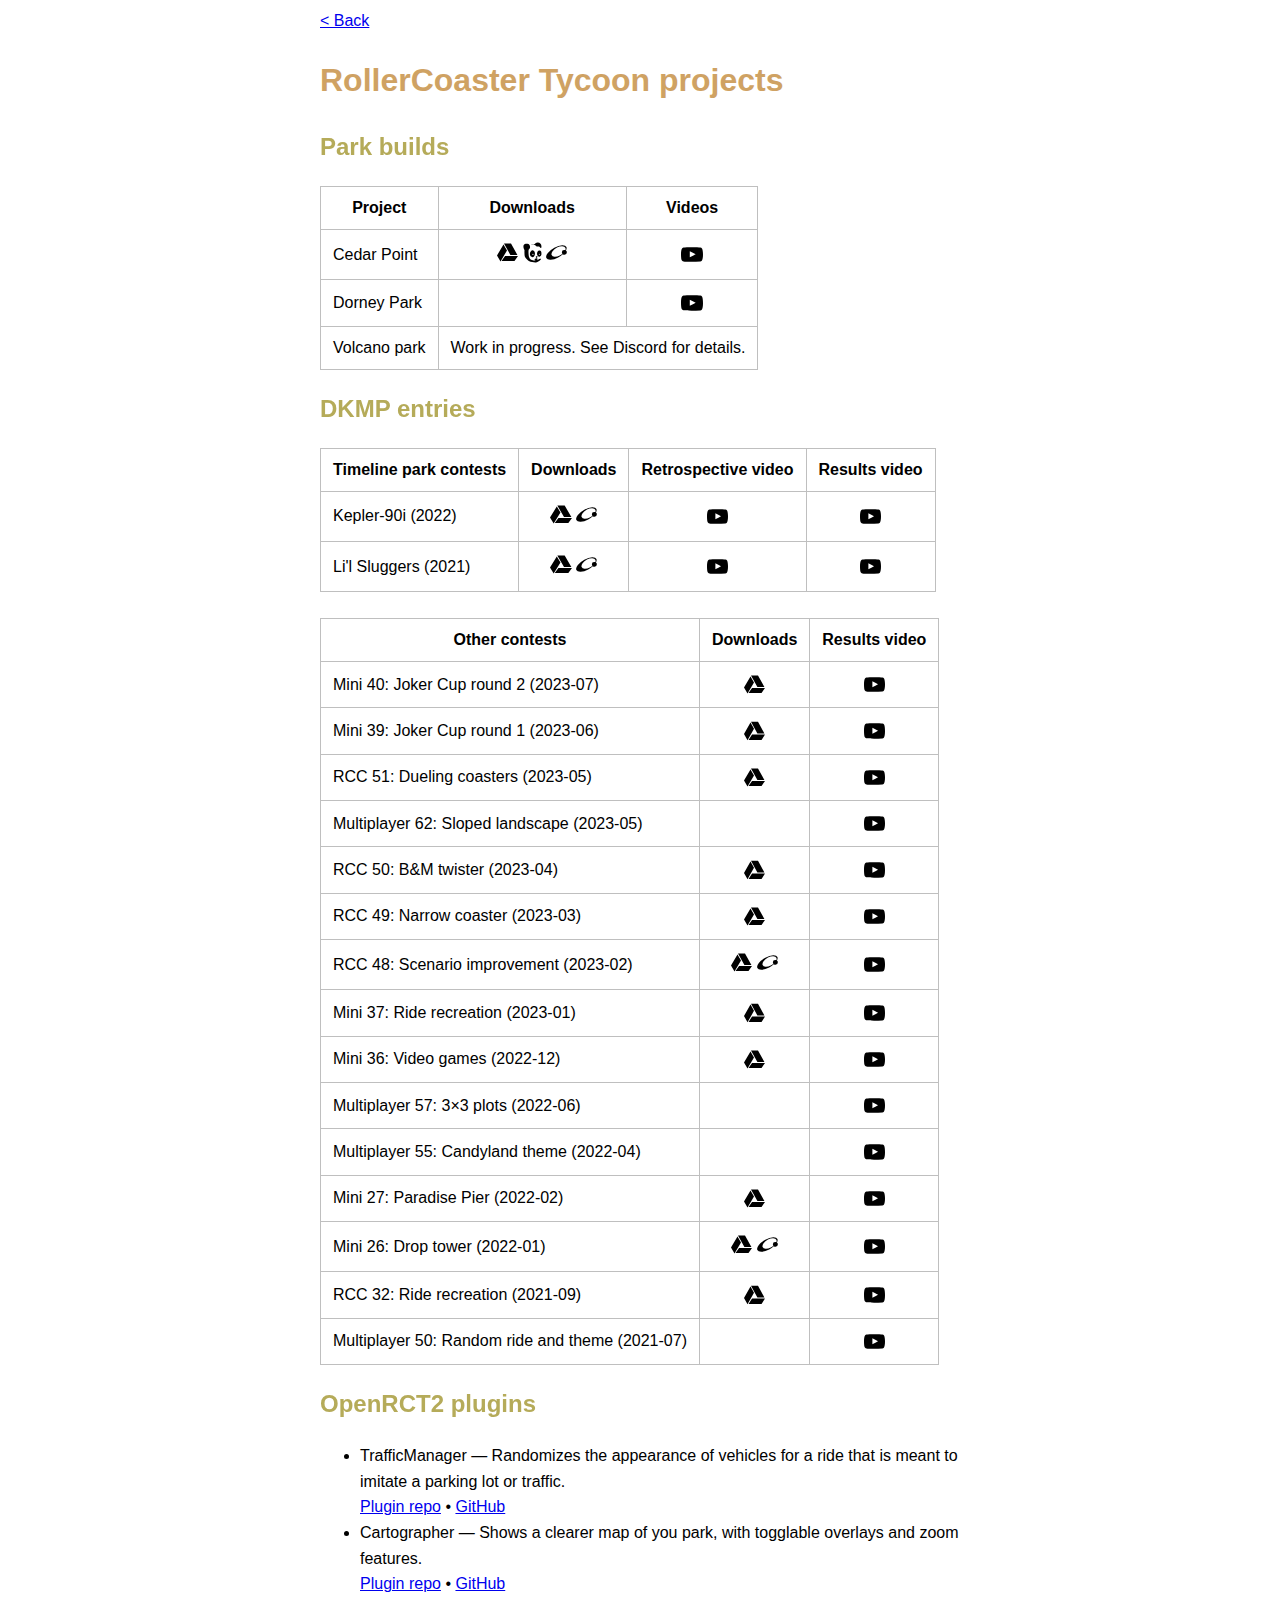
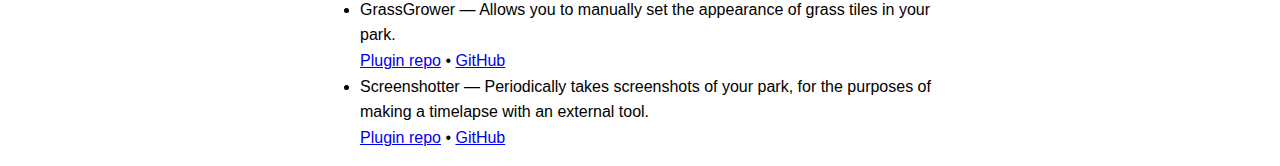
==== rct/index.htm @ 6f195c85 "Fixed viewport for subpage" ====
<html lang="en-US">
<head>
    <meta charset="utf-8" />
    <meta name="viewport" content="width=device-width, initial-scale=1" />
    <title>FidHub</title>
    <link rel="icon" href="../favicon.ico" type="image/x-icon" />
    <link rel="stylesheet" href="../style.css" />
</head>
<body>
    <p><a href="../index.htm">&lt; Back</a></p>

    <h1>RollerCoaster Tycoon projects</h1>

    <h2>Park builds</h2>

    <table class="t-icons">
        <thead>
            <tr>
                <th>Project</th>
                <th>Downloads</th>
                <th>Videos</th>
            </tr>
        </thead>
        <tbody>
            <tr>
                <td>Cedar Point</td>
                <td><a href="https://drive.google.com/file/d/1gc_vJs3fR3Vi9J7iD9-yuD6pSBfdVIbd/view"><img class="link-gd" /></a> <a href="https://rctgo.com/downloads/view/cedar-point.22290"><img class="link-rg" /></a> <a href="https://www.nedesigns.com/park/5565/cedar-point/"><img class="link-ne" /></a></td>
                <td><a href="https://www.youtube.com/watch?v=amf9PWdWuFU&list=PLbabtOSGZNUxZc7OFvXo0hi64w9JeYKJE" target="_blank"><img class="link-yt" /></a></td>
            </tr>
            <tr>
                <td>Dorney Park</td>
                <td></td>
                <td><a href="https://www.youtube.com/watch?v=X890_nvZglI&list=PLbabtOSGZNUwFXe8n9dA5645yPnpThLkH"><img class="link-yt" /></a></td>
            </tr>
            <tr>
                <td>Volcano park</td>
                <td colspan="2">Work in progress. See Discord for details.</td>
            </tr>
        </tbody>
    </table>

    <h2>DKMP entries</h2>

    <table class="t-icons">
        <thead>
            <tr>
                <th>Timeline park contests</th>
                <th>Downloads</th>
                <th>Retrospective video</th>
                <th>Results video</th>
            </tr>
        </thead>
        <tbody>
            <tr>
                <td>Kepler-90i (2022)</td>
                <td><a href="https://drive.google.com/drive/folders/1OI5TkJDnBoIST8NM_QRjdTy2SYijcrn4"><img class="link-gd" /></a>
                    <a href="https://www.nedesigns.com/park/5638/kepler-90i/" target="_blank"><img class="link-ne" /></a></td>
                <td><a href="https://www.youtube.com/watch?v=HYD09rx4POQ" target="_blank"><img class="link-yt" /></a></td>
                <td><a href="https://www.youtube.com/watch?v=KNqNbwUuA6A&t=796s" target="_blank"><img class="link-yt" /></a></td>
            </tr>
            <tr>
                <td>Li'l Sluggers (2021)</td>
                <td><a href="https://drive.google.com/drive/folders/19cvYJHW0ir-hheO2KJCT02pTV4e1hE-E"><img class="link-gd" /></a>
                    <a href="https://www.nedesigns.com/park/5392/lil-sluggers/" target="_blank"><img class="link-ne" /></a></td>
                <td><a href="https://www.youtube.com/watch?v=KJ4yTk5TBaY" target="_blank"><img class="link-yt" /></a></td>
                <td><a href="https://www.youtube.com/watch?v=I3gF3OfRXxI&t=1633s" target="_blank"><img class="link-yt" /></a></td>
            </tr>
        </tbody>
    </table>

    <div>&nbsp;</div>

    <table class="t-icons">
        <thead>
            <tr>
                <th>Other contests</th>
                <th>Downloads</th>
                <th>Results video</th>
            </tr>
        </thead>
        <tbody>
            <tr>
                <td>Mini 40: Joker Cup round 2 (2023-07)</td>
                <td><a href="https://drive.google.com/file/d/1BiJ7QRnJJi779etW03TsaX_UEcBsDR3u/view?usp=drive_link" target="_blank"><img class="link-gd" /></a></td>
                <td><a href="https://www.youtube.com/watch?v=7hAXNTuazs0&t=211s" target="_blank"><img class="link-yt" /></a></td>
            </tr>
            <tr>
                <td>Mini 39: Joker Cup round 1 (2023-06)</td>
                <td><a href="https://drive.google.com/file/d/1jZvfzvbbLia24uxDmwNtQcc_N4i1K9YG/view?usp=drive_link" target="_blank"><img class="link-gd" /></a></td>
                <td><a href="https://www.youtube.com/watch?v=8KJWfIyfAtw&t=1151s" target="_blank"><img class="link-yt" /></a></td>
            </tr>
            <tr>
                <td>RCC 51: Dueling coasters (2023-05)</td>
                <td><a href="https://drive.google.com/file/d/1iN8F0Q5J5rtuz5LrBmnVoBS1Uq6EWnL-/view?usp=drive_link" target="_blank"><img class="link-gd" /></a></td>
                <td><a href="https://www.youtube.com/watch?v=T_H5NudSYX8&t=973s" target="_blank"><img class="link-yt" /></a></td>
            </tr>
            <tr>
                <td>Multiplayer 62: Sloped landscape (2023-05)</td>
                <td>&nbsp;</td>
                <td><a href="https://www.youtube.com/watch?v=wPQ5vpJ-B8Q&t=470s" target="_blank"><img class="link-yt" /></a></td>
            </tr>
            <tr>
                <td>RCC 50: B&M twister (2023-04)</td>
                <td><a href="https://drive.google.com/file/d/1bs9PsoO1-B7i1qr7zkMzXRK-gbSa1Too/view?usp=drive_link" target="_blank"><img class="link-gd" /></a></td>
                <td><a href="https://www.youtube.com/watch?v=QxFXsH9hNyk&t=728s" target="_blank"><img class="link-yt" /></a></td>
            </tr>
            <tr>
                <td>RCC 49: Narrow coaster (2023-03)</td>
                <td><a href="https://drive.google.com/file/d/1ZlBJBwFX24v_FJtAfuhocDponcIwSm1d/view?usp=drive_link" target="_blank"><img class="link-gd" /></a></td>
                <td><a href="https://www.youtube.com/watch?v=XQoaXx7ij8g&t=1483s" target="_blank"><img class="link-yt" /></a></td>
            </tr>
            <tr>
                <td>RCC 48: Scenario improvement (2023-02)</td>
                <td><a href="https://drive.google.com/file/d/1pwNrAit6oL0l1K-_mH8jf2N72FS8YJyu/view?usp=drive_link" target="_blank"><img class="link-gd" /></a>
                    <a href="https://www.nedesigns.com/park/5689/ignitemare/" target="_blank"><img class="link-ne" /></a></td>
                <td><a href="https://www.youtube.com/watch?v=H4U0tIYms6o&t=1746s" target="_blank"><img class="link-yt" /></a></td>
            </tr>
            <tr>
                <td>Mini 37: Ride recreation (2023-01)</td>
                <td><a href="https://drive.google.com/file/d/1RBY05Sz0kgm6foBi7lDgT61oTfxeSy9e/view?usp=drive_link" target="_blank"><img class="link-gd" /></a></td>
                <td><a href="https://www.youtube.com/watch?v=xSpmFkECP4o&t=716s" target="_blank"><img class="link-yt" /></a></td>
            </tr>
            <tr>
                <td>Mini 36: Video games (2022-12)</td>
                <td><a href="https://drive.google.com/file/d/1E6umGT_bdUYykawOpGY-VFIwyYyM0j8T/view?usp=drive_link" target="_blank"><img class="link-gd" /></a></td>
                <td><a href="https://www.youtube.com/watch?v=iPtPHmQt_M0&t=541s" target="_blank"><img class="link-yt" /></a></td>
            </tr>
            <tr>
                <td>Multiplayer 57: 3&times;3 plots (2022-06)</td>
                <td>&nbsp;</td>
                <td><a href="https://www.youtube.com/watch?v=a6n1h_CzZNo&t=564s" target="_blank"><img class="link-yt" /></a></td>
            </tr>
            <tr>
                <td>Multiplayer 55: Candyland theme (2022-04)</td>
                <td>&nbsp;</td>
                <td><a href="https://www.youtube.com/watch?v=qed-fkrnTxI&t=391s" target="_blank"><img class="link-yt" /></a></td>
            </tr>
            <tr>
                <td>Mini 27: Paradise Pier (2022-02)</td>
                <td><a href="https://drive.google.com/file/d/1swqiPdpV-sV9RGOSb9Xf7wdSglsxdKP1/view?usp=drive_link" target="_blank"><img class="link-gd" /></a></td>
                <td><a href="https://www.youtube.com/watch?v=eaKt_T4NSoU&t=751s" target="_blank"><img class="link-yt" /></a></td>
            </tr>
            <tr>
                <td>Mini 26: Drop tower (2022-01)</td>
                <td><a href="https://drive.google.com/file/d/1K2R9TmuMEVIQRuwHi3DLPSjOwGdFvRFa/view?usp=drive_link" target="_blank"><img class="link-gd" /></a>
                    <a href="https://www.nedesigns.com/park/5426/cliffside-castle/" target="_blank"><img class="link-ne" /></a></td>
                <td><a href="https://www.youtube.com/watch?v=65Sk6cBheKM&t=942s" target="_blank"><img class="link-yt" /></a></td>
            </tr>
            <tr>
                <td>RCC 32: Ride recreation (2021-09)</td>
                <td><a href="https://drive.google.com/file/d/1zWeCxjEDU08XMtUpZWcbXeOawCjtl3lB/view?usp=drive_link" target="_blank"><img class="link-gd" /></a></td>
                <td><a href="https://www.youtube.com/watch?v=ehco8gvDvp0&t=1035s" target="_blank"><img class="link-yt" /></a></td>
            </tr>
            <tr>
                <td>Multiplayer 50: Random ride and theme (2021-07)</td>
                <td>&nbsp;</td>
                <td><a href="https://www.youtube.com/watch?v=WiyGyC_B6PU&t=666s" target="_blank"><img class="link-yt" /></a></td>
            </tr>
        </tbody>
    </table>

    <h2>OpenRCT2 plugins</h2>

    <ul>
        <li>TrafficManager &mdash; Randomizes the appearance of vehicles for a ride that is meant
            to imitate a parking lot or traffic.<br /><a href="https://openrct2plugins.org/plugin/R_kgDOHxngFQ/OpenRct2-TrafficManager">Plugin repo</a> &bull; <a href="https://github.com/fidwell/OpenRct2-TrafficManager">GitHub</a></li>
        <li>Cartographer &mdash; Shows a clearer map of you park, with togglable overlays and zoom
            features.<br /><a href="https://openrct2plugins.org/plugin/MDEwOlJlcG9zaXRvcnk0MDM3OTUyNTk=/OpenRct2-Cartographer">Plugin repo</a> &bull; <a href="https://github.com/fidwell/OpenRct2-Cartographer">GitHub</a></li>
        <li>GrassGrower &mdash; Allows you to manually set the appearance of grass tiles in your
            park.<br /><a href="https://openrct2plugins.org/plugin/R_kgDOGXs5JQ/OpenRct2-GrassGrower">Plugin repo</a> &bull; <a href="https://github.com/fidwell/OpenRct2-GrassGrower">GitHub</a></li>
        <li>Screenshotter &mdash; Periodically takes screenshots of your park, for the purposes of
            making a timelapse with an external tool.<br /><a href="https://openrct2plugins.org/plugin/MDEwOlJlcG9zaXRvcnkzMjU2NjI5OTY=/OpenRct2-Screenshotter">Plugin repo</a> &bull; <a href="https://github.com/fidwell/OpenRct2-Screenshotter">GitHub</a></li>
    </ul>
</body>
---- style.css ----
:root {
    --text-size: 12pt;
    --icon-size: 16pt;
}

@media (prefers-color-scheme: dark) {
    :root {
        --link-color: rgb(110, 182, 234);
        --link-hover-color: rgb(151, 201, 237);
        --table-border: hsl(0deg 0% 25%);
        --icon-filter: invert(100%);
    }

    body {
        background-color: black;
        color: white;
    }

    a[href] {
        color: var(--link-color);
    }

    a[href]:hover {
        color: var(--link-hover-color);
    }
}

@media (prefers-color-scheme: light) {
    :root {
        --table-border: hsl(0deg 0% 75%);
        --icon-filter: invert(0%);
    }
}

body {
    font-family: "Segoe UI", "Noto Sans", Helvetica, Arial, sans-serif;
    font-size: var(--text-size);
    margin-left: auto;
    margin-right: auto;
    line-height: 1.6;
    max-width: 40em;
}

h1, h2, h3, h4, h5, h6 {
    color: rgb(207, 162, 99);
}

h2 {
    filter: hue-rotate(20deg);
}

h3 {
    filter: hue-rotate(40deg);
}

h4 {
    filter: hue-rotate(60deg);
}

h5 {
    filter: hue-rotate(80deg);
}

table, th, td {
    border-width: 1px;
    border-style: solid;
    border-color: var(--table-border);
    border-collapse: collapse;
    font-size: var(--text-size);
}

th, td {
    padding: 9pt;
}

.t-icons>tbody>tr>td:nth-child(n+2) {
    text-align: center;
}

.link-gd {
    content: url("./static/google-drive.svg");
    height: var(--icon-size);
    filter: var(--icon-filter);
}

.link-ne {
    content: url("./static/new-element.svg");
    height: var(--icon-size);
    filter: var(--icon-filter);
}

.link-yt {
    content: url("./static/youtube.svg");
    height: var(--icon-size);
    filter: var(--icon-filter);
}

.link-rg {
    content: url("./static/rctgo.svg");
    height: var(--icon-size);
    filter: var(--icon-filter);
}
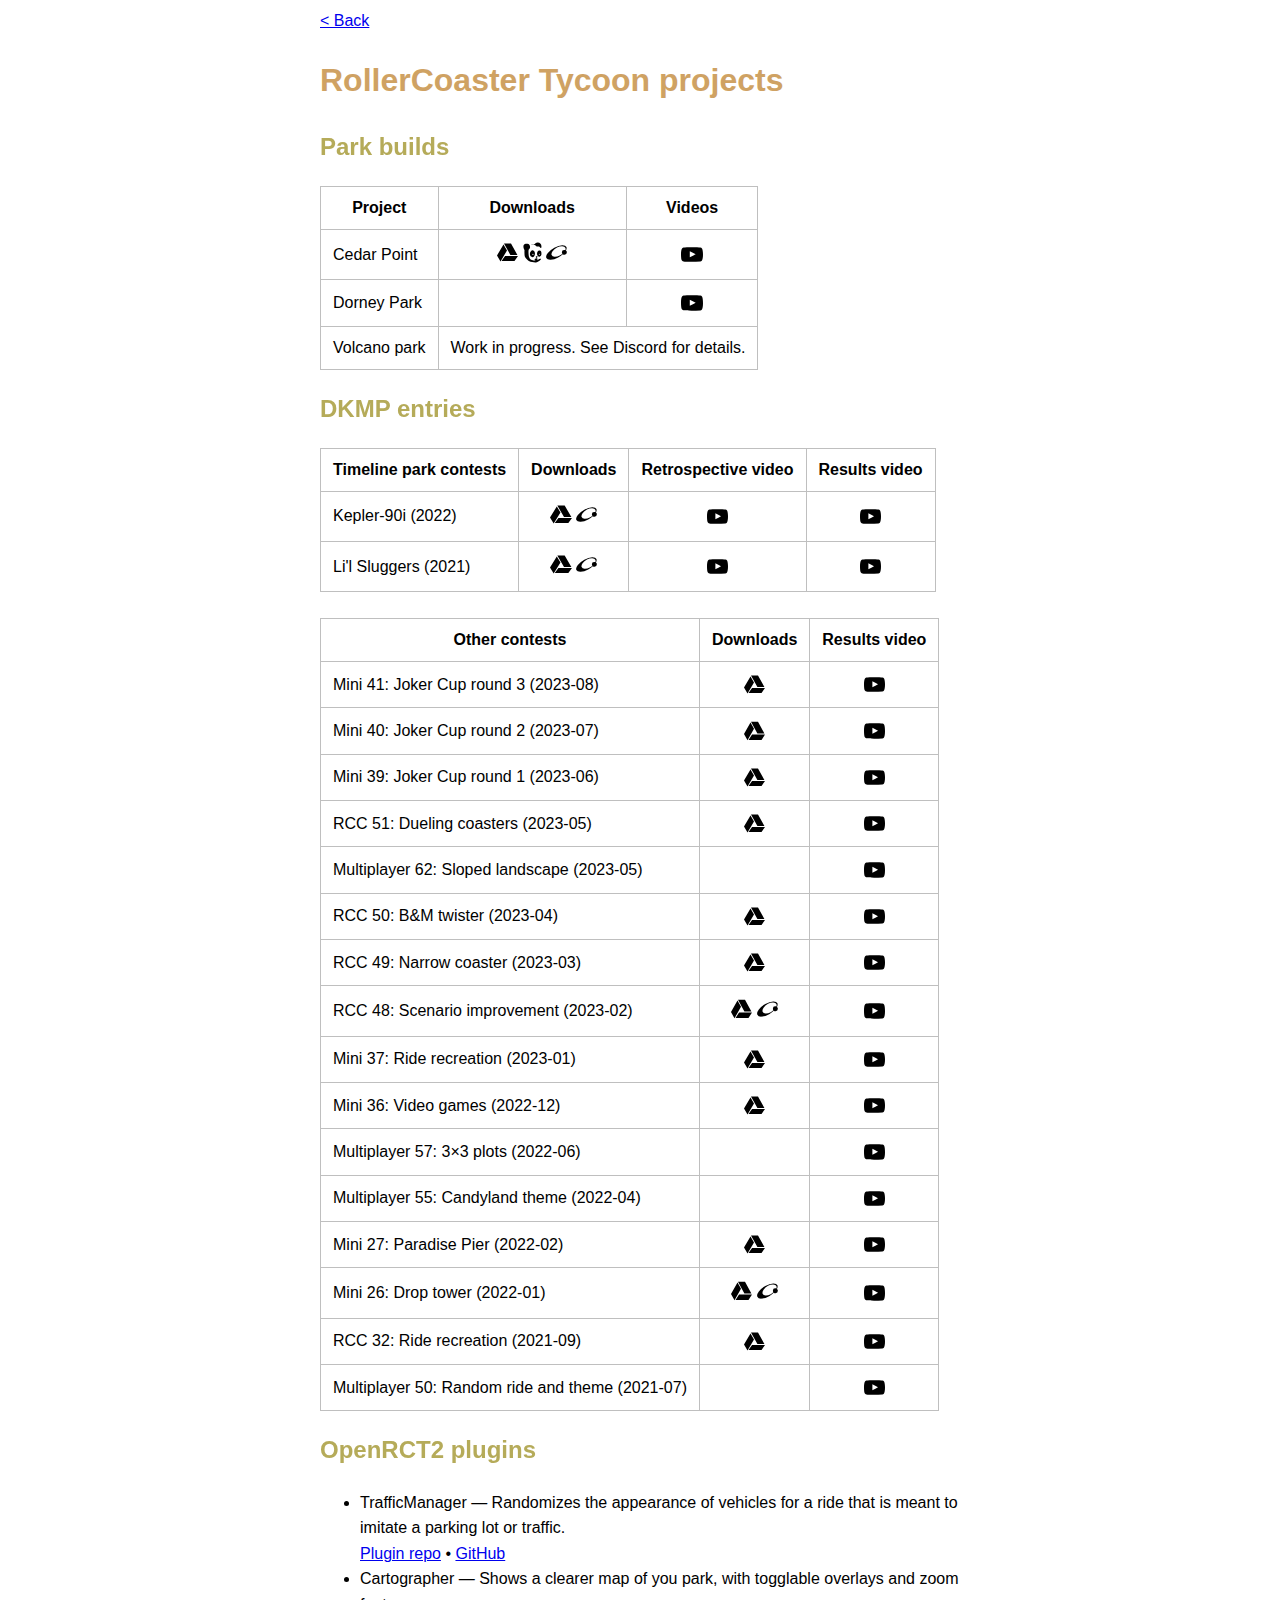
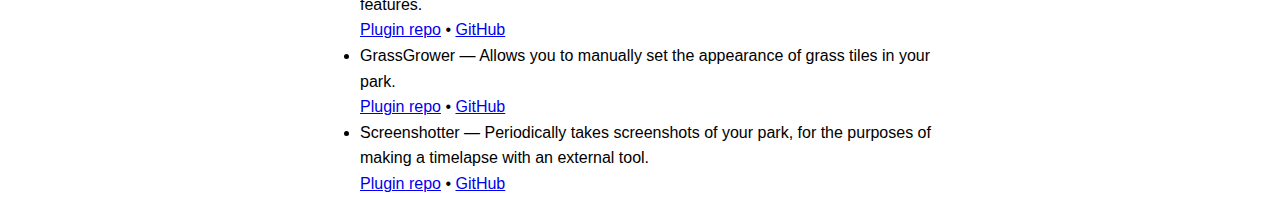
==== commit b59caa62: "Added new contest entry" ====
--- a/rct/index.htm
+++ b/rct/index.htm
@@ -79,6 +79,11 @@
             </tr>
         </thead>
         <tbody>
+            <tr>
+                <td>Mini 41: Joker Cup round 3 (2023-08)</td>
+                <td><a href="https://drive.google.com/file/d/1gTljdNpGHSRjiUTIw4Pg1RJrSAe08_ew/view?usp=drive_link" target="_blank"><img class="link-gd" /></a></td>
+                <td><a href="https://www.youtube.com/watch?v=EqTcNreulBs&t=343s" target="_blank"><img class="link-yt" /></a></td>
+            </tr>
             <tr>
                 <td>Mini 40: Joker Cup round 2 (2023-07)</td>
                 <td><a href="https://drive.google.com/file/d/1BiJ7QRnJJi779etW03TsaX_UEcBsDR3u/view?usp=drive_link" target="_blank"><img class="link-gd" /></a></td>
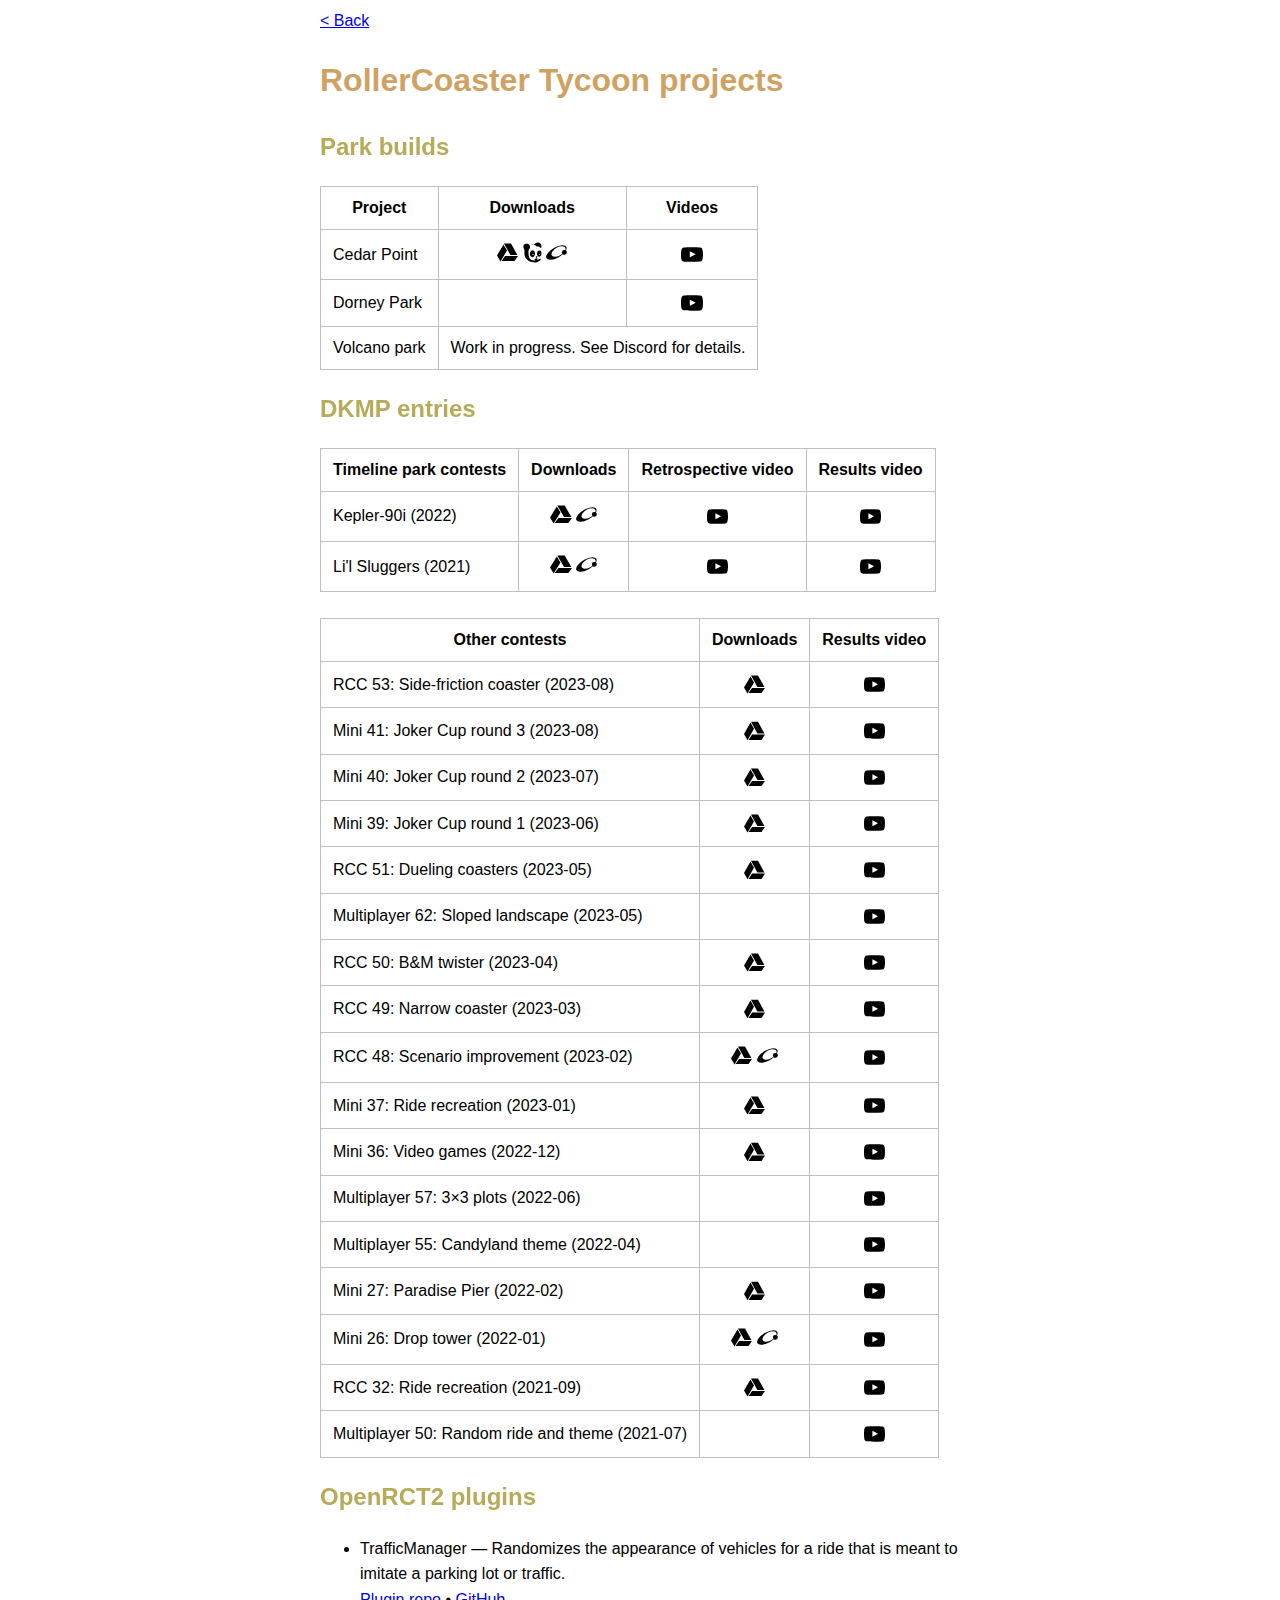
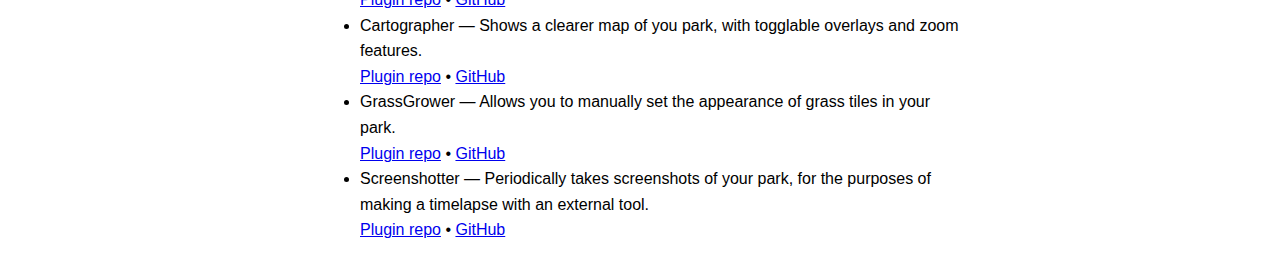
==== commit 553593f6: "Added RCC 53" ====
--- a/rct/index.htm
+++ b/rct/index.htm
@@ -25,12 +25,12 @@
             <tr>
                 <td>Cedar Point</td>
                 <td><a href="https://drive.google.com/file/d/1gc_vJs3fR3Vi9J7iD9-yuD6pSBfdVIbd/view"><img class="link-gd" /></a> <a href="https://rctgo.com/downloads/view/cedar-point.22290"><img class="link-rg" /></a> <a href="https://www.nedesigns.com/park/5565/cedar-point/"><img class="link-ne" /></a></td>
-                <td><a href="https://www.youtube.com/watch?v=amf9PWdWuFU&list=PLbabtOSGZNUxZc7OFvXo0hi64w9JeYKJE" target="_blank"><img class="link-yt" /></a></td>
+                <td><a href="https://www.youtube.com/playlist?list=PLbabtOSGZNUxZc7OFvXo0hi64w9JeYKJE" target="_blank"><img class="link-yt" /></a></td>
             </tr>
             <tr>
                 <td>Dorney Park</td>
                 <td></td>
-                <td><a href="https://www.youtube.com/watch?v=X890_nvZglI&list=PLbabtOSGZNUwFXe8n9dA5645yPnpThLkH"><img class="link-yt" /></a></td>
+                <td><a href="https://www.youtube.com/playlist?list=PLbabtOSGZNUwFXe8n9dA5645yPnpThLkH"><img class="link-yt" /></a></td>
             </tr>
             <tr>
                 <td>Volcano park</td>
@@ -79,6 +79,11 @@
             </tr>
         </thead>
         <tbody>
+            <tr>
+                <td>RCC 53: Side-friction coaster (2023-08)</td>
+                <td><a href="https://drive.google.com/file/d/1VZTKvucMwqp0wZquTpBl-BU7JYw1M1lZ/view?usp=drive_link" target="_blank"><img class="link-gd" /></a></td>
+                <td><a href="https://youtu.be/qjP42JNUrig?t=1034" target="_blank"><img class="link-yt" /></a></td>
+            </tr>
             <tr>
                 <td>Mini 41: Joker Cup round 3 (2023-08)</td>
                 <td><a href="https://drive.google.com/file/d/1gTljdNpGHSRjiUTIw4Pg1RJrSAe08_ew/view?usp=drive_link" target="_blank"><img class="link-gd" /></a></td>
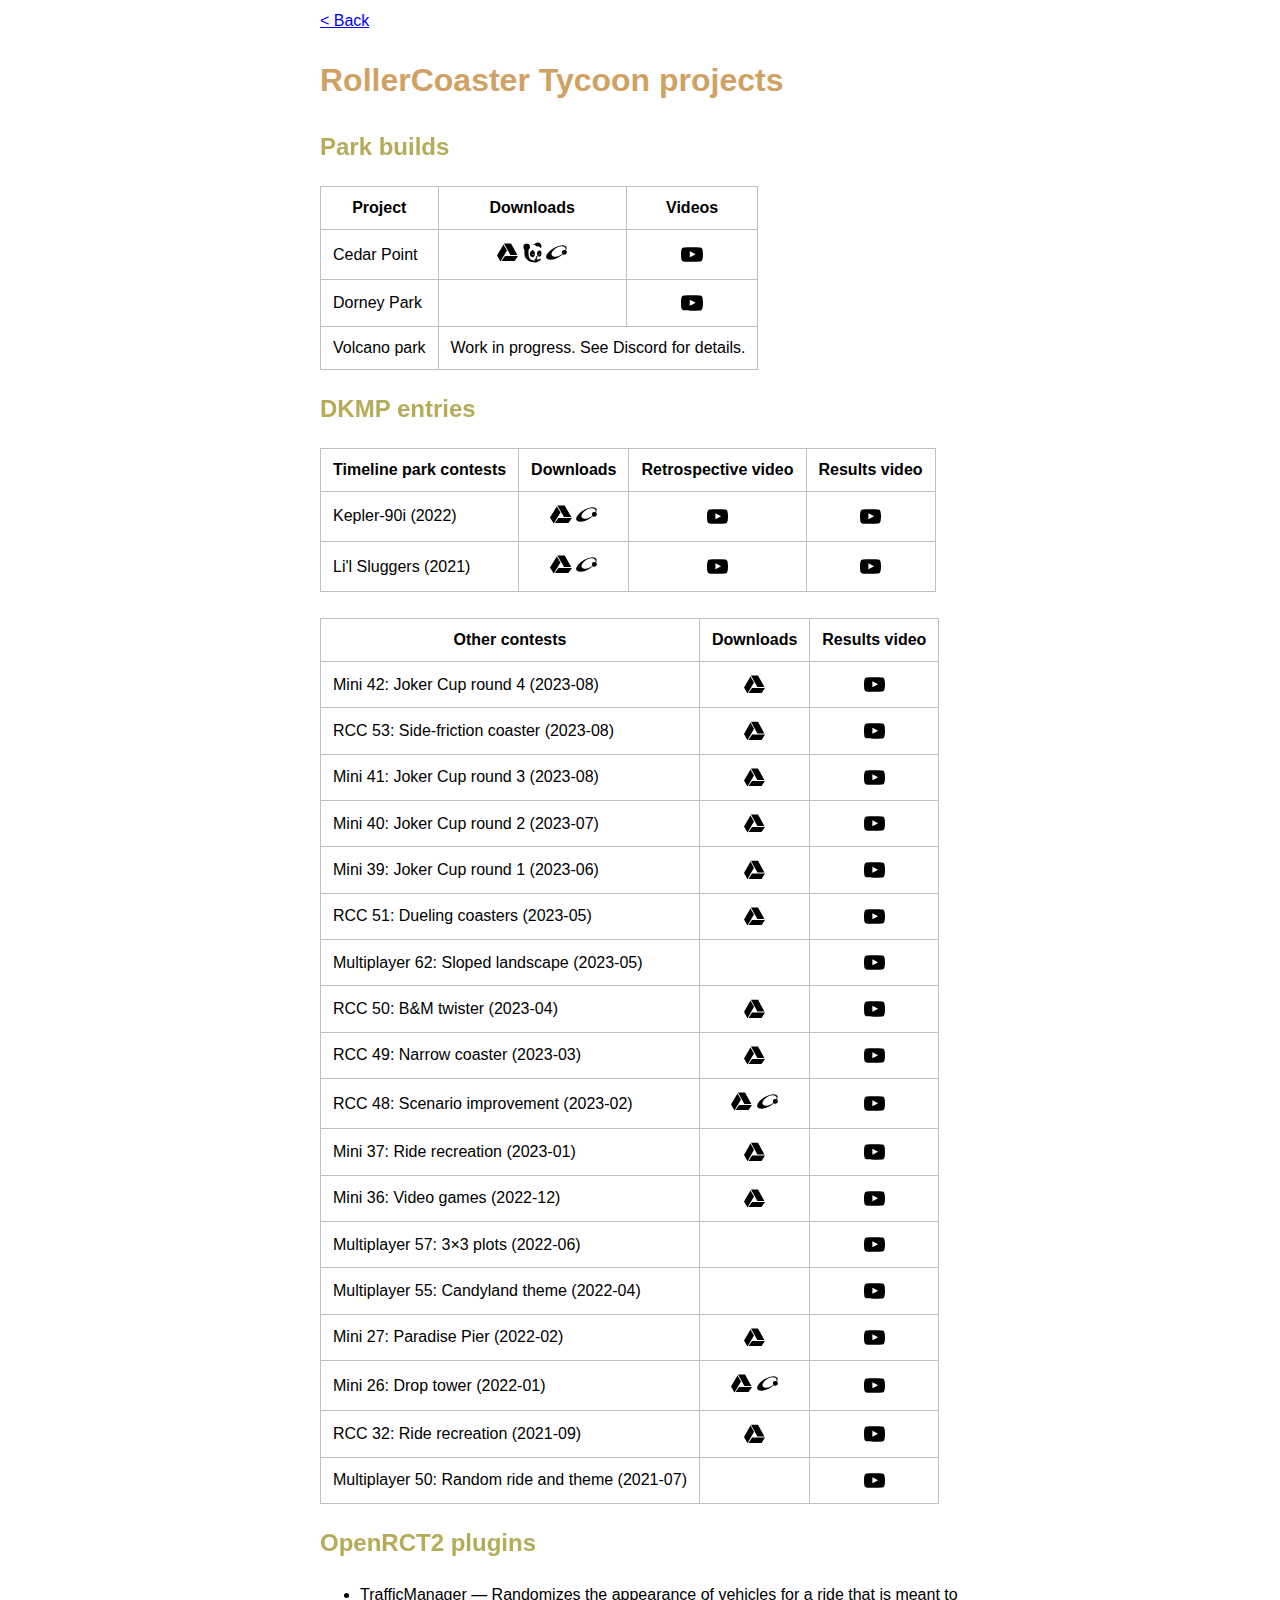
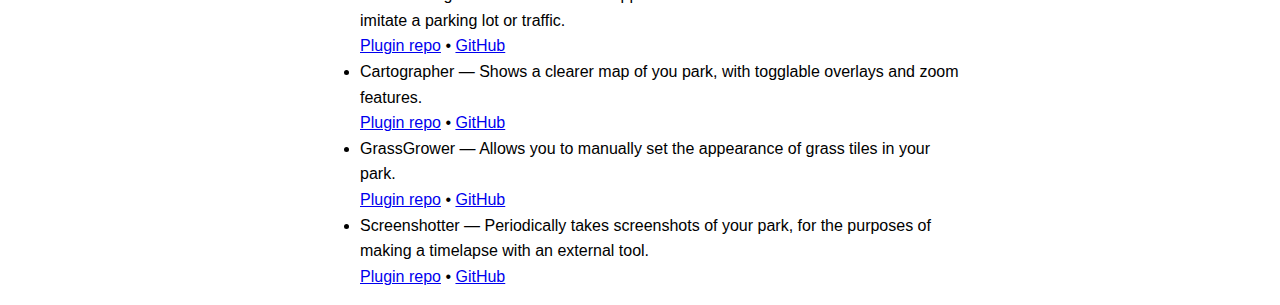
==== commit 4b7455fc: "Added mini 42; cleaned some links" ====
--- a/rct/index.htm
+++ b/rct/index.htm
@@ -80,28 +80,33 @@
         </thead>
         <tbody>
             <tr>
+                <td>Mini 42: Joker Cup round 4 (2023-08)</td>
+                <td><a href="https://drive.google.com/file/d/1jO9D2XiYnri0qTkdydxz8tkff2h4I_C7/view" target="_blank"><img class="link-gd" /></a></td>
+                <td><a href="https://www.youtube.com/watch?v=MHiphHISxI4?t=173" target="_blank"><img class="link-yt" /></a></td>
+            </tr>
+            <tr>
                 <td>RCC 53: Side-friction coaster (2023-08)</td>
-                <td><a href="https://drive.google.com/file/d/1VZTKvucMwqp0wZquTpBl-BU7JYw1M1lZ/view?usp=drive_link" target="_blank"><img class="link-gd" /></a></td>
-                <td><a href="https://youtu.be/qjP42JNUrig?t=1034" target="_blank"><img class="link-yt" /></a></td>
+                <td><a href="https://drive.google.com/file/d/1VZTKvucMwqp0wZquTpBl-BU7JYw1M1lZ/view" target="_blank"><img class="link-gd" /></a></td>
+                <td><a href="https://www.youtube.com/watch?v=qjP42JNUrig?t=1034" target="_blank"><img class="link-yt" /></a></td>
             </tr>
             <tr>
                 <td>Mini 41: Joker Cup round 3 (2023-08)</td>
-                <td><a href="https://drive.google.com/file/d/1gTljdNpGHSRjiUTIw4Pg1RJrSAe08_ew/view?usp=drive_link" target="_blank"><img class="link-gd" /></a></td>
+                <td><a href="https://drive.google.com/file/d/1gTljdNpGHSRjiUTIw4Pg1RJrSAe08_ew/view" target="_blank"><img class="link-gd" /></a></td>
                 <td><a href="https://www.youtube.com/watch?v=EqTcNreulBs&t=343s" target="_blank"><img class="link-yt" /></a></td>
             </tr>
             <tr>
                 <td>Mini 40: Joker Cup round 2 (2023-07)</td>
-                <td><a href="https://drive.google.com/file/d/1BiJ7QRnJJi779etW03TsaX_UEcBsDR3u/view?usp=drive_link" target="_blank"><img class="link-gd" /></a></td>
+                <td><a href="https://drive.google.com/file/d/1BiJ7QRnJJi779etW03TsaX_UEcBsDR3u/view" target="_blank"><img class="link-gd" /></a></td>
                 <td><a href="https://www.youtube.com/watch?v=7hAXNTuazs0&t=211s" target="_blank"><img class="link-yt" /></a></td>
             </tr>
             <tr>
                 <td>Mini 39: Joker Cup round 1 (2023-06)</td>
-                <td><a href="https://drive.google.com/file/d/1jZvfzvbbLia24uxDmwNtQcc_N4i1K9YG/view?usp=drive_link" target="_blank"><img class="link-gd" /></a></td>
+                <td><a href="https://drive.google.com/file/d/1jZvfzvbbLia24uxDmwNtQcc_N4i1K9YG/view" target="_blank"><img class="link-gd" /></a></td>
                 <td><a href="https://www.youtube.com/watch?v=8KJWfIyfAtw&t=1151s" target="_blank"><img class="link-yt" /></a></td>
             </tr>
             <tr>
                 <td>RCC 51: Dueling coasters (2023-05)</td>
-                <td><a href="https://drive.google.com/file/d/1iN8F0Q5J5rtuz5LrBmnVoBS1Uq6EWnL-/view?usp=drive_link" target="_blank"><img class="link-gd" /></a></td>
+                <td><a href="https://drive.google.com/file/d/1iN8F0Q5J5rtuz5LrBmnVoBS1Uq6EWnL-/view" target="_blank"><img class="link-gd" /></a></td>
                 <td><a href="https://www.youtube.com/watch?v=T_H5NudSYX8&t=973s" target="_blank"><img class="link-yt" /></a></td>
             </tr>
             <tr>
@@ -111,28 +116,28 @@
             </tr>
             <tr>
                 <td>RCC 50: B&M twister (2023-04)</td>
-                <td><a href="https://drive.google.com/file/d/1bs9PsoO1-B7i1qr7zkMzXRK-gbSa1Too/view?usp=drive_link" target="_blank"><img class="link-gd" /></a></td>
+                <td><a href="https://drive.google.com/file/d/1bs9PsoO1-B7i1qr7zkMzXRK-gbSa1Too/view" target="_blank"><img class="link-gd" /></a></td>
                 <td><a href="https://www.youtube.com/watch?v=QxFXsH9hNyk&t=728s" target="_blank"><img class="link-yt" /></a></td>
             </tr>
             <tr>
                 <td>RCC 49: Narrow coaster (2023-03)</td>
-                <td><a href="https://drive.google.com/file/d/1ZlBJBwFX24v_FJtAfuhocDponcIwSm1d/view?usp=drive_link" target="_blank"><img class="link-gd" /></a></td>
+                <td><a href="https://drive.google.com/file/d/1ZlBJBwFX24v_FJtAfuhocDponcIwSm1d/view" target="_blank"><img class="link-gd" /></a></td>
                 <td><a href="https://www.youtube.com/watch?v=XQoaXx7ij8g&t=1483s" target="_blank"><img class="link-yt" /></a></td>
             </tr>
             <tr>
                 <td>RCC 48: Scenario improvement (2023-02)</td>
-                <td><a href="https://drive.google.com/file/d/1pwNrAit6oL0l1K-_mH8jf2N72FS8YJyu/view?usp=drive_link" target="_blank"><img class="link-gd" /></a>
+                <td><a href="https://drive.google.com/file/d/1pwNrAit6oL0l1K-_mH8jf2N72FS8YJyu/view" target="_blank"><img class="link-gd" /></a>
                     <a href="https://www.nedesigns.com/park/5689/ignitemare/" target="_blank"><img class="link-ne" /></a></td>
                 <td><a href="https://www.youtube.com/watch?v=H4U0tIYms6o&t=1746s" target="_blank"><img class="link-yt" /></a></td>
             </tr>
             <tr>
                 <td>Mini 37: Ride recreation (2023-01)</td>
-                <td><a href="https://drive.google.com/file/d/1RBY05Sz0kgm6foBi7lDgT61oTfxeSy9e/view?usp=drive_link" target="_blank"><img class="link-gd" /></a></td>
+                <td><a href="https://drive.google.com/file/d/1RBY05Sz0kgm6foBi7lDgT61oTfxeSy9e/view" target="_blank"><img class="link-gd" /></a></td>
                 <td><a href="https://www.youtube.com/watch?v=xSpmFkECP4o&t=716s" target="_blank"><img class="link-yt" /></a></td>
             </tr>
             <tr>
                 <td>Mini 36: Video games (2022-12)</td>
-                <td><a href="https://drive.google.com/file/d/1E6umGT_bdUYykawOpGY-VFIwyYyM0j8T/view?usp=drive_link" target="_blank"><img class="link-gd" /></a></td>
+                <td><a href="https://drive.google.com/file/d/1E6umGT_bdUYykawOpGY-VFIwyYyM0j8T/view" target="_blank"><img class="link-gd" /></a></td>
                 <td><a href="https://www.youtube.com/watch?v=iPtPHmQt_M0&t=541s" target="_blank"><img class="link-yt" /></a></td>
             </tr>
             <tr>
@@ -147,18 +152,18 @@
             </tr>
             <tr>
                 <td>Mini 27: Paradise Pier (2022-02)</td>
-                <td><a href="https://drive.google.com/file/d/1swqiPdpV-sV9RGOSb9Xf7wdSglsxdKP1/view?usp=drive_link" target="_blank"><img class="link-gd" /></a></td>
+                <td><a href="https://drive.google.com/file/d/1swqiPdpV-sV9RGOSb9Xf7wdSglsxdKP1/view" target="_blank"><img class="link-gd" /></a></td>
                 <td><a href="https://www.youtube.com/watch?v=eaKt_T4NSoU&t=751s" target="_blank"><img class="link-yt" /></a></td>
             </tr>
             <tr>
                 <td>Mini 26: Drop tower (2022-01)</td>
-                <td><a href="https://drive.google.com/file/d/1K2R9TmuMEVIQRuwHi3DLPSjOwGdFvRFa/view?usp=drive_link" target="_blank"><img class="link-gd" /></a>
+                <td><a href="https://drive.google.com/file/d/1K2R9TmuMEVIQRuwHi3DLPSjOwGdFvRFa/view" target="_blank"><img class="link-gd" /></a>
                     <a href="https://www.nedesigns.com/park/5426/cliffside-castle/" target="_blank"><img class="link-ne" /></a></td>
                 <td><a href="https://www.youtube.com/watch?v=65Sk6cBheKM&t=942s" target="_blank"><img class="link-yt" /></a></td>
             </tr>
             <tr>
                 <td>RCC 32: Ride recreation (2021-09)</td>
-                <td><a href="https://drive.google.com/file/d/1zWeCxjEDU08XMtUpZWcbXeOawCjtl3lB/view?usp=drive_link" target="_blank"><img class="link-gd" /></a></td>
+                <td><a href="https://drive.google.com/file/d/1zWeCxjEDU08XMtUpZWcbXeOawCjtl3lB/view" target="_blank"><img class="link-gd" /></a></td>
                 <td><a href="https://www.youtube.com/watch?v=ehco8gvDvp0&t=1035s" target="_blank"><img class="link-yt" /></a></td>
             </tr>
             <tr>
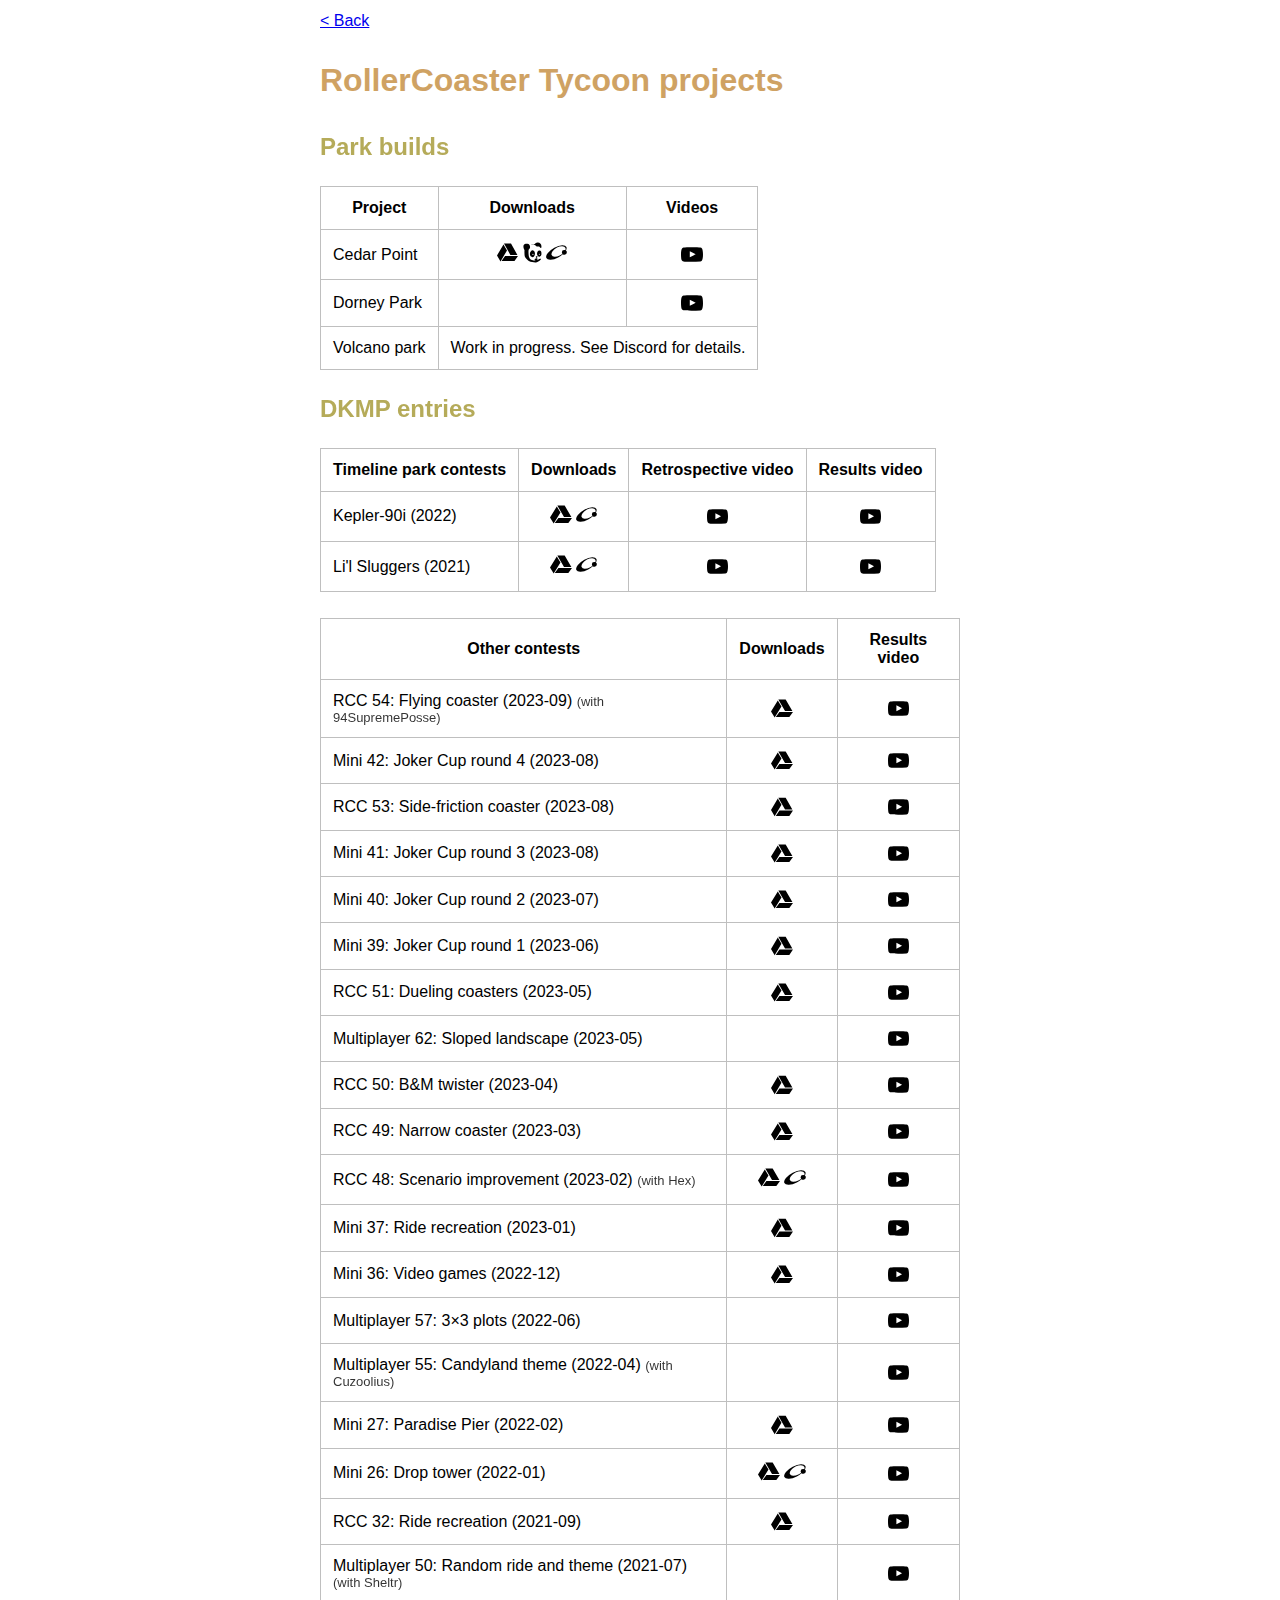
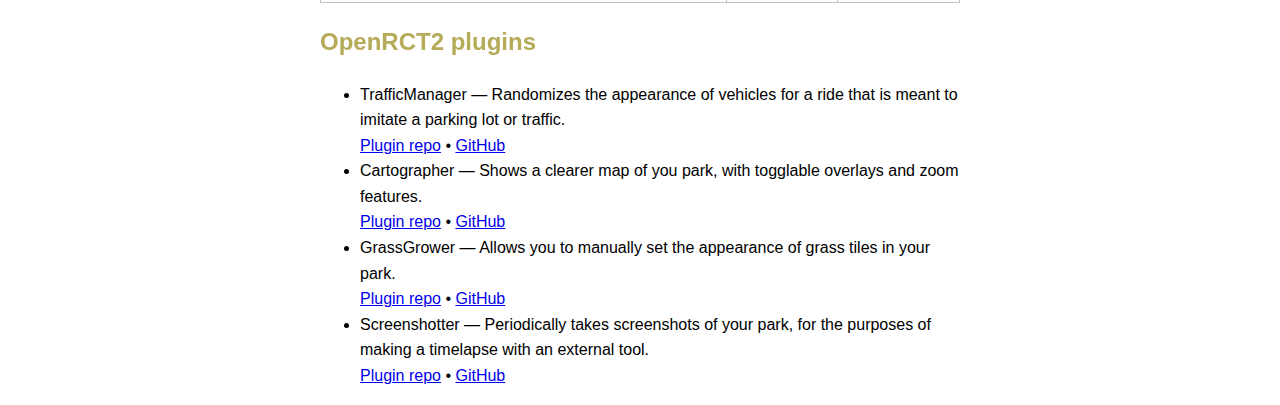
==== commit e2ee85b8: "RCC 54; credit for partners" ====
--- a/rct/index.htm
+++ b/rct/index.htm
@@ -80,14 +80,19 @@
         </thead>
         <tbody>
             <tr>
+                <td>RCC 54: Flying coaster (2023-09) <span class="tag-with">(with 94SupremePosse)</span></td>
+                <td><a href="https://drive.google.com/file/d/1Z5Ehc-NyO8zf_3YFX0Q-tfrzzVdd8FPG/view" target="_blank"><img class="link-gd" /></a></td>
+                <td><a href="https://www.youtube.com/watch?v=HZ94K8l9EdQ&t=1677s" target="_blank"><img class="link-yt" /></a></td>
+            </tr>
+            <tr>
                 <td>Mini 42: Joker Cup round 4 (2023-08)</td>
                 <td><a href="https://drive.google.com/file/d/1jO9D2XiYnri0qTkdydxz8tkff2h4I_C7/view" target="_blank"><img class="link-gd" /></a></td>
-                <td><a href="https://www.youtube.com/watch?v=MHiphHISxI4?t=173" target="_blank"><img class="link-yt" /></a></td>
+                <td><a href="https://www.youtube.com/watch?v=MHiphHISxI4&t=173s" target="_blank"><img class="link-yt" /></a></td>
             </tr>
             <tr>
                 <td>RCC 53: Side-friction coaster (2023-08)</td>
                 <td><a href="https://drive.google.com/file/d/1VZTKvucMwqp0wZquTpBl-BU7JYw1M1lZ/view" target="_blank"><img class="link-gd" /></a></td>
-                <td><a href="https://www.youtube.com/watch?v=qjP42JNUrig?t=1034" target="_blank"><img class="link-yt" /></a></td>
+                <td><a href="https://www.youtube.com/watch?v=qjP42JNUrig&t=1034s" target="_blank"><img class="link-yt" /></a></td>
             </tr>
             <tr>
                 <td>Mini 41: Joker Cup round 3 (2023-08)</td>
@@ -125,7 +130,7 @@
                 <td><a href="https://www.youtube.com/watch?v=XQoaXx7ij8g&t=1483s" target="_blank"><img class="link-yt" /></a></td>
             </tr>
             <tr>
-                <td>RCC 48: Scenario improvement (2023-02)</td>
+                <td>RCC 48: Scenario improvement (2023-02) <span class="tag-with">(with Hex)</span></td>
                 <td><a href="https://drive.google.com/file/d/1pwNrAit6oL0l1K-_mH8jf2N72FS8YJyu/view" target="_blank"><img class="link-gd" /></a>
                     <a href="https://www.nedesigns.com/park/5689/ignitemare/" target="_blank"><img class="link-ne" /></a></td>
                 <td><a href="https://www.youtube.com/watch?v=H4U0tIYms6o&t=1746s" target="_blank"><img class="link-yt" /></a></td>
@@ -146,7 +151,7 @@
                 <td><a href="https://www.youtube.com/watch?v=a6n1h_CzZNo&t=564s" target="_blank"><img class="link-yt" /></a></td>
             </tr>
             <tr>
-                <td>Multiplayer 55: Candyland theme (2022-04)</td>
+                <td>Multiplayer 55: Candyland theme (2022-04) <span class="tag-with">(with Cuzoolius)</span></td>
                 <td>&nbsp;</td>
                 <td><a href="https://www.youtube.com/watch?v=qed-fkrnTxI&t=391s" target="_blank"><img class="link-yt" /></a></td>
             </tr>
@@ -167,7 +172,7 @@
                 <td><a href="https://www.youtube.com/watch?v=ehco8gvDvp0&t=1035s" target="_blank"><img class="link-yt" /></a></td>
             </tr>
             <tr>
-                <td>Multiplayer 50: Random ride and theme (2021-07)</td>
+                <td>Multiplayer 50: Random ride and theme (2021-07) <span class="tag-with">(with Sheltr)</span></td>
                 <td>&nbsp;</td>
                 <td><a href="https://www.youtube.com/watch?v=WiyGyC_B6PU&t=666s" target="_blank"><img class="link-yt" /></a></td>
             </tr>
--- a/style.css
+++ b/style.css
@@ -100,3 +100,8 @@
     height: var(--icon-size);
     filter: var(--icon-filter);
 }
+
+.tag-with {
+    font-size: small;
+    opacity: 80%;
+}
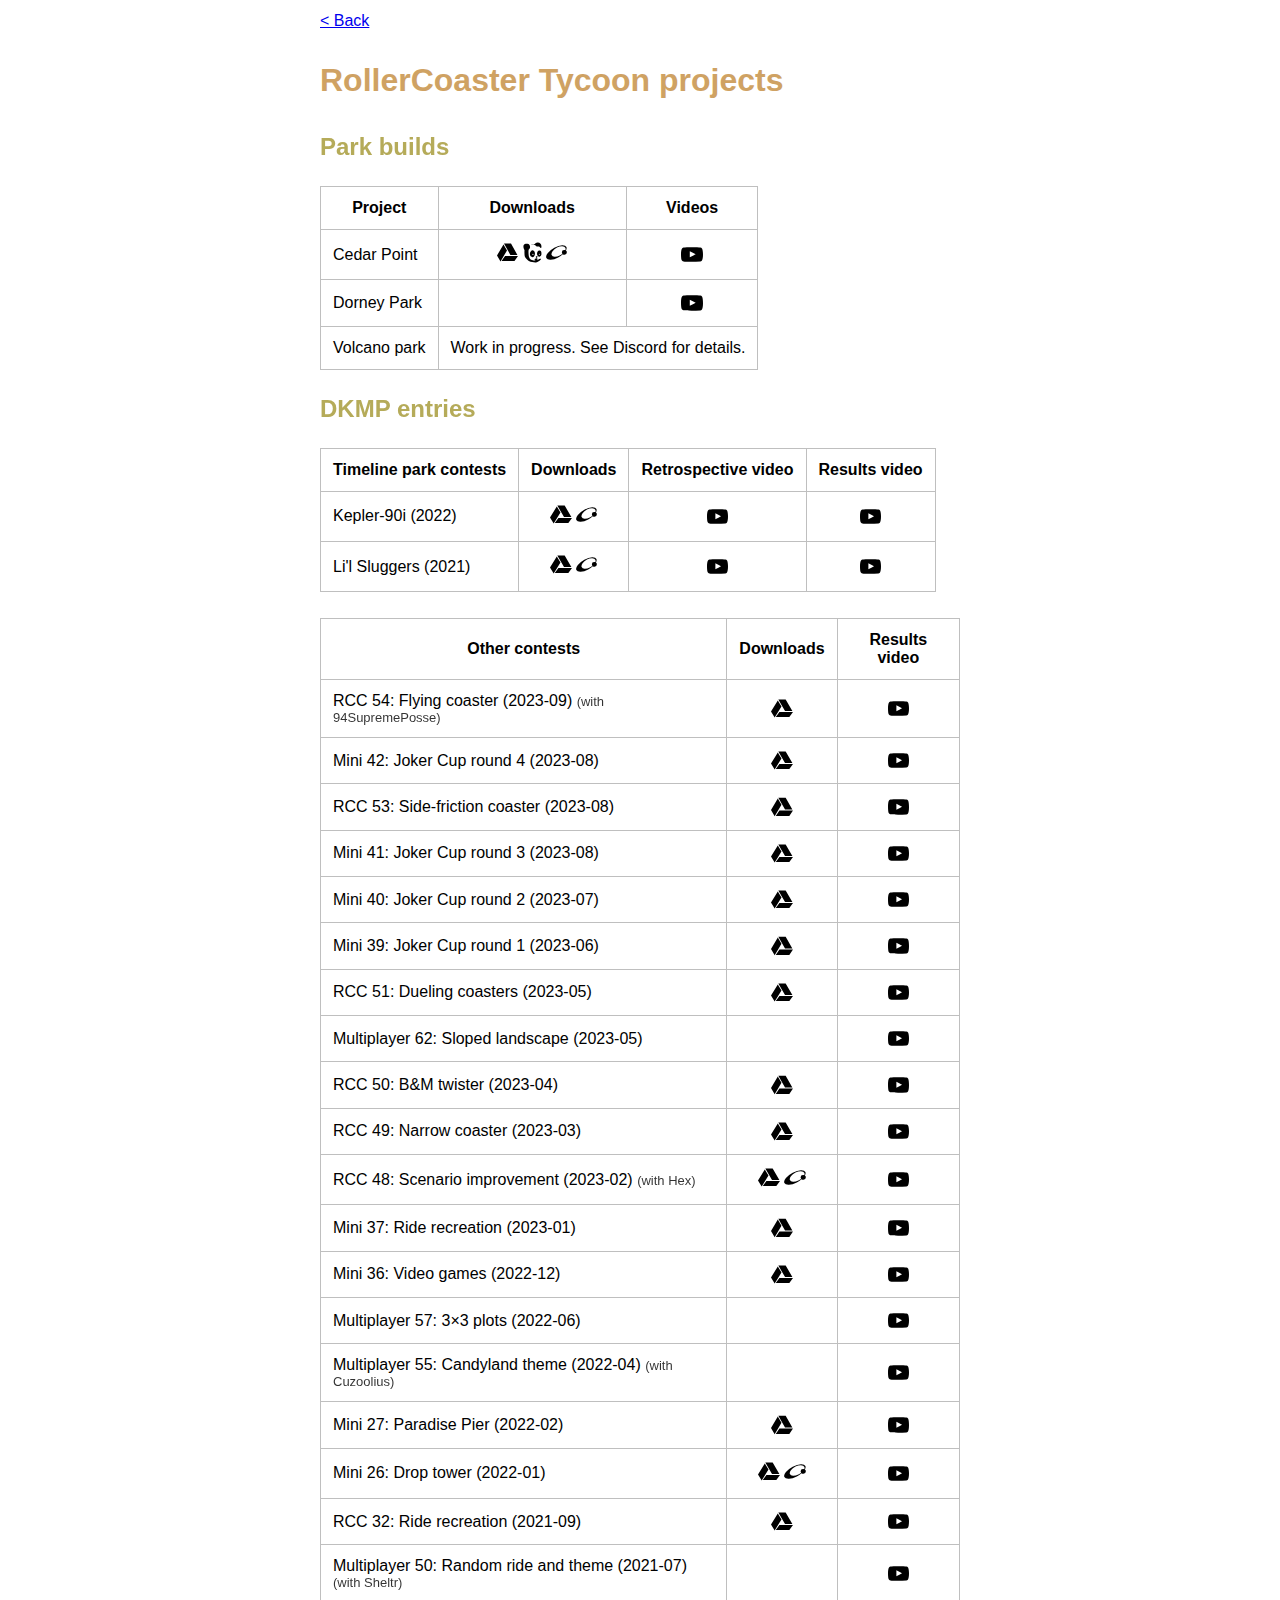
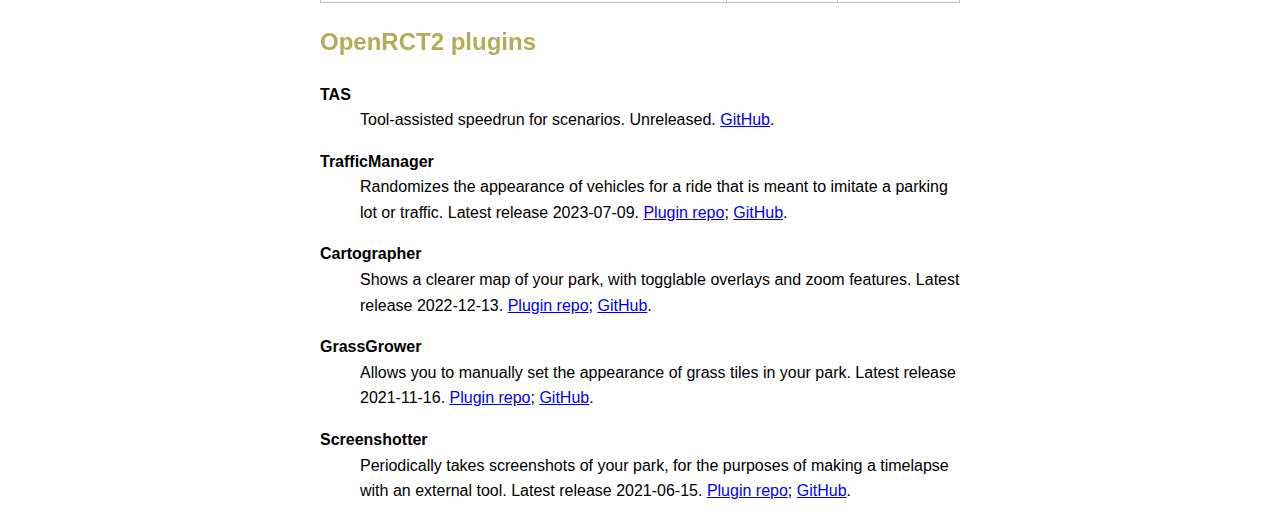
==== commit 24483404: "Better formatting for plugin list" ====
--- a/rct/index.htm
+++ b/rct/index.htm
@@ -181,14 +181,20 @@
 
     <h2>OpenRCT2 plugins</h2>
 
-    <ul>
-        <li>TrafficManager &mdash; Randomizes the appearance of vehicles for a ride that is meant
-            to imitate a parking lot or traffic.<br /><a href="https://openrct2plugins.org/plugin/R_kgDOHxngFQ/OpenRct2-TrafficManager">Plugin repo</a> &bull; <a href="https://github.com/fidwell/OpenRct2-TrafficManager">GitHub</a></li>
-        <li>Cartographer &mdash; Shows a clearer map of you park, with togglable overlays and zoom
-            features.<br /><a href="https://openrct2plugins.org/plugin/MDEwOlJlcG9zaXRvcnk0MDM3OTUyNTk=/OpenRct2-Cartographer">Plugin repo</a> &bull; <a href="https://github.com/fidwell/OpenRct2-Cartographer">GitHub</a></li>
-        <li>GrassGrower &mdash; Allows you to manually set the appearance of grass tiles in your
-            park.<br /><a href="https://openrct2plugins.org/plugin/R_kgDOGXs5JQ/OpenRct2-GrassGrower">Plugin repo</a> &bull; <a href="https://github.com/fidwell/OpenRct2-GrassGrower">GitHub</a></li>
-        <li>Screenshotter &mdash; Periodically takes screenshots of your park, for the purposes of
-            making a timelapse with an external tool.<br /><a href="https://openrct2plugins.org/plugin/MDEwOlJlcG9zaXRvcnkzMjU2NjI5OTY=/OpenRct2-Screenshotter">Plugin repo</a> &bull; <a href="https://github.com/fidwell/OpenRct2-Screenshotter">GitHub</a></li>
-    </ul>
+    <dl>
+        <dt>TAS</dt>
+        <dd>Tool-assisted speedrun for scenarios. Unreleased. <a href="https://github.com/fidwell/OpenRct2-Tas">GitHub</a>.</dd>
+        <dt>TrafficManager</dt>
+        <dd>Randomizes the appearance of vehicles for a ride that is meant to imitate a parking lot or traffic.
+            Latest release 2023-07-09. <a href="https://openrct2plugins.org/plugin/R_kgDOHxngFQ/OpenRct2-TrafficManager">Plugin repo</a>; <a href="https://github.com/fidwell/OpenRct2-TrafficManager">GitHub</a>.</dd>
+        <dt>Cartographer</dt>
+        <dd>Shows a clearer map of your park, with togglable overlays and zoom features.
+            Latest release 2022-12-13. <a href="https://openrct2plugins.org/plugin/MDEwOlJlcG9zaXRvcnk0MDM3OTUyNTk=/OpenRct2-Cartographer">Plugin repo</a>; <a href="https://github.com/fidwell/OpenRct2-Cartographer">GitHub</a>.</dd>
+        <dt>GrassGrower</dt>
+        <dd>Allows you to manually set the appearance of grass tiles in your park.
+            Latest release 2021-11-16. <a href="https://openrct2plugins.org/plugin/R_kgDOGXs5JQ/OpenRct2-GrassGrower">Plugin repo</a>; <a href="https://github.com/fidwell/OpenRct2-GrassGrower">GitHub</a>.</dd>
+        <dt>Screenshotter</dt>
+        <dd>Periodically takes screenshots of your park, for the purposes of making a timelapse with an external tool.
+            Latest release 2021-06-15. <a href="https://openrct2plugins.org/plugin/MDEwOlJlcG9zaXRvcnkzMjU2NjI5OTY=/OpenRct2-Screenshotter">Plugin repo</a>; <a href="https://github.com/fidwell/OpenRct2-Screenshotter">GitHub</a>.</dd>
+    </dl>
 </body>--- a/style.css
+++ b/style.css
@@ -105,3 +105,11 @@
     font-size: small;
     opacity: 80%;
 }
+
+dt {
+    font-weight: bold;
+}
+
+dd {
+    margin-bottom: 1rem;
+}
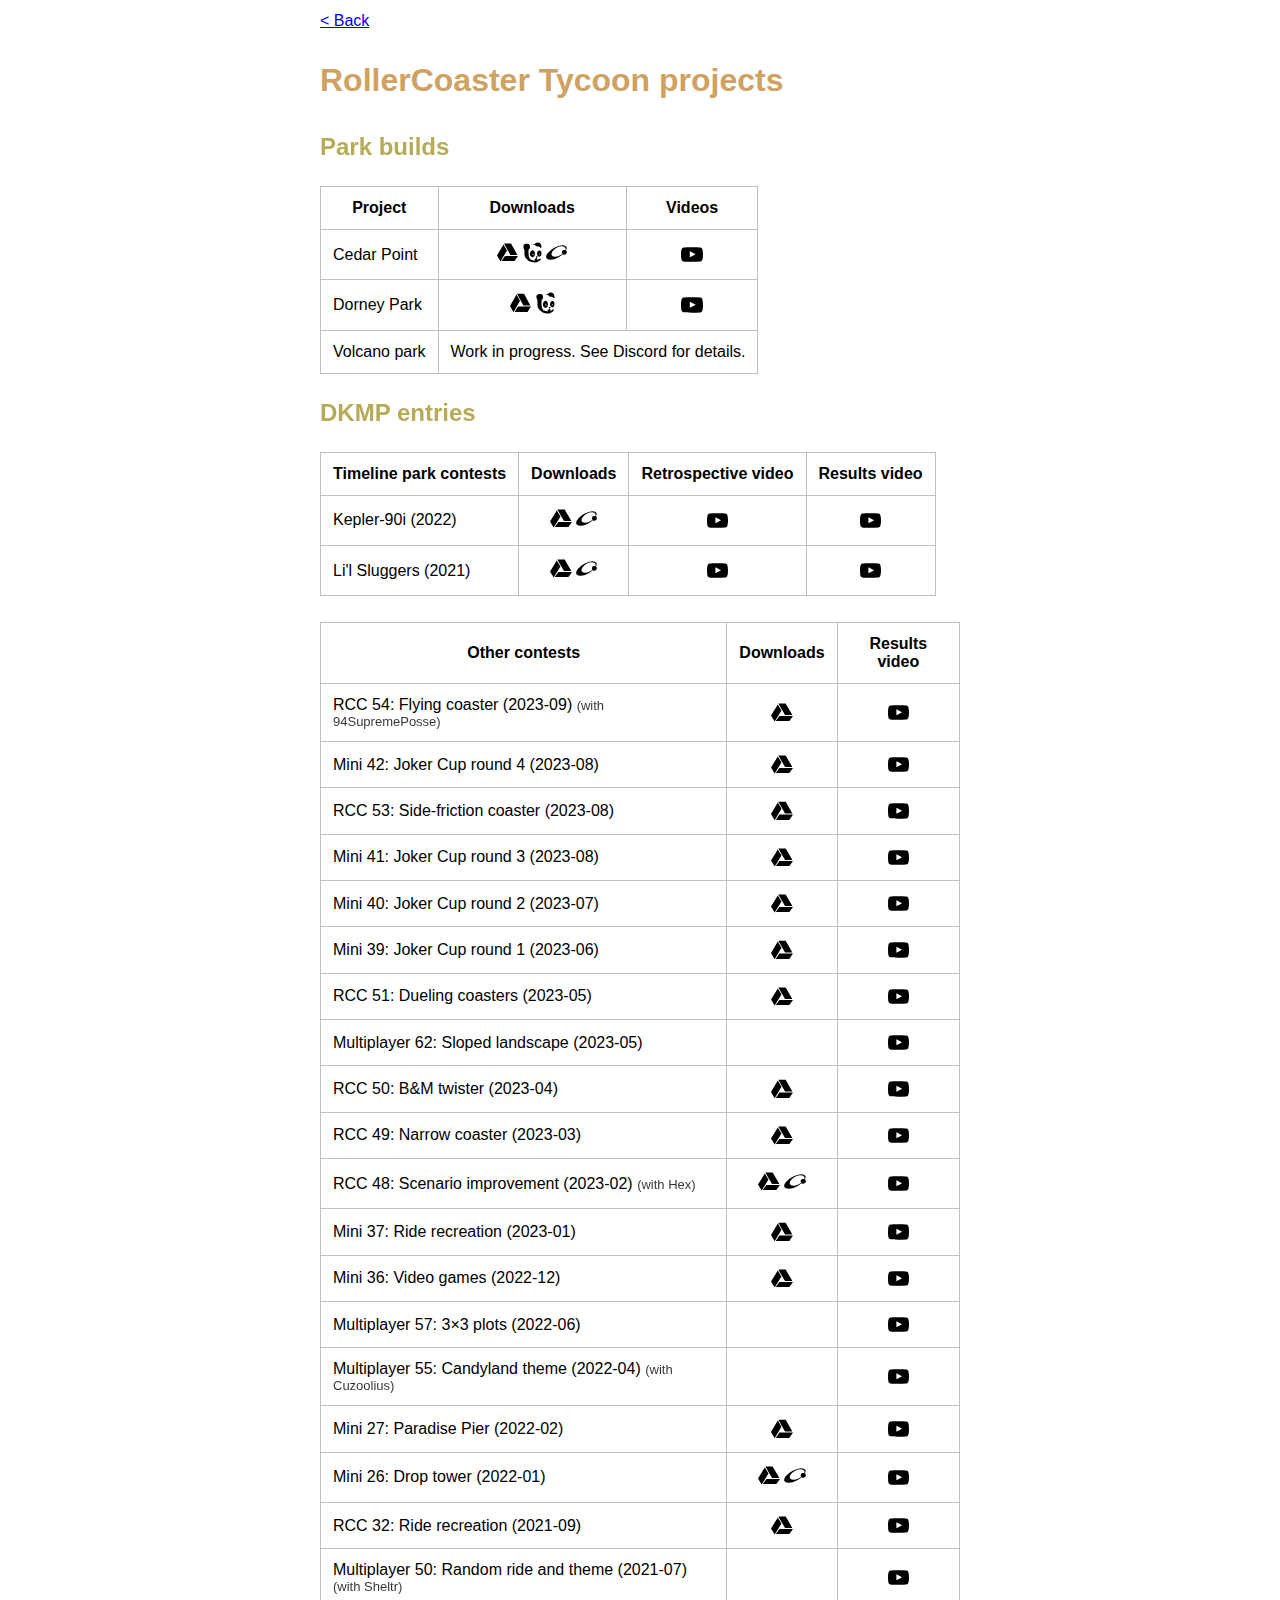
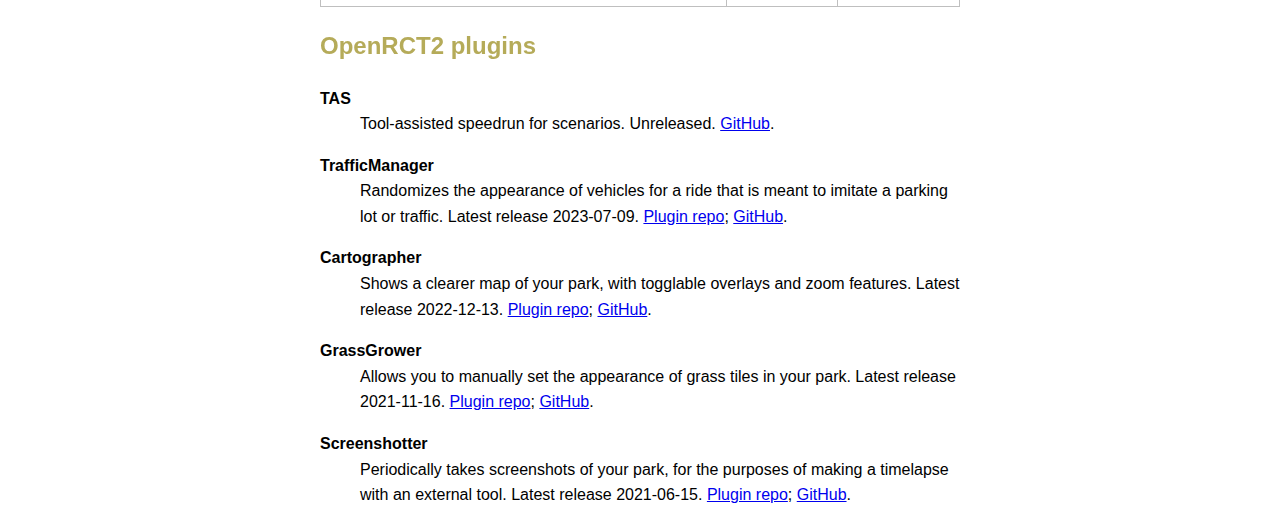
==== commit 2892d2eb: "Added links to Dorney Park downloads" ====
--- a/rct/index.htm
+++ b/rct/index.htm
@@ -29,7 +29,7 @@
             </tr>
             <tr>
                 <td>Dorney Park</td>
-                <td></td>
+                <td><a href="https://drive.google.com/file/d/1q9OFIa5U8DyceGD-KqUXqIxGgLql4huf/view"><img class="link-gd" /></a> <a href="https://rctgo.com/downloads/view/dorney-park-amp-wildwater-kingdom.23619"><img class="link-rg" /></a></td>
                 <td><a href="https://www.youtube.com/playlist?list=PLbabtOSGZNUwFXe8n9dA5645yPnpThLkH"><img class="link-yt" /></a></td>
             </tr>
             <tr>
